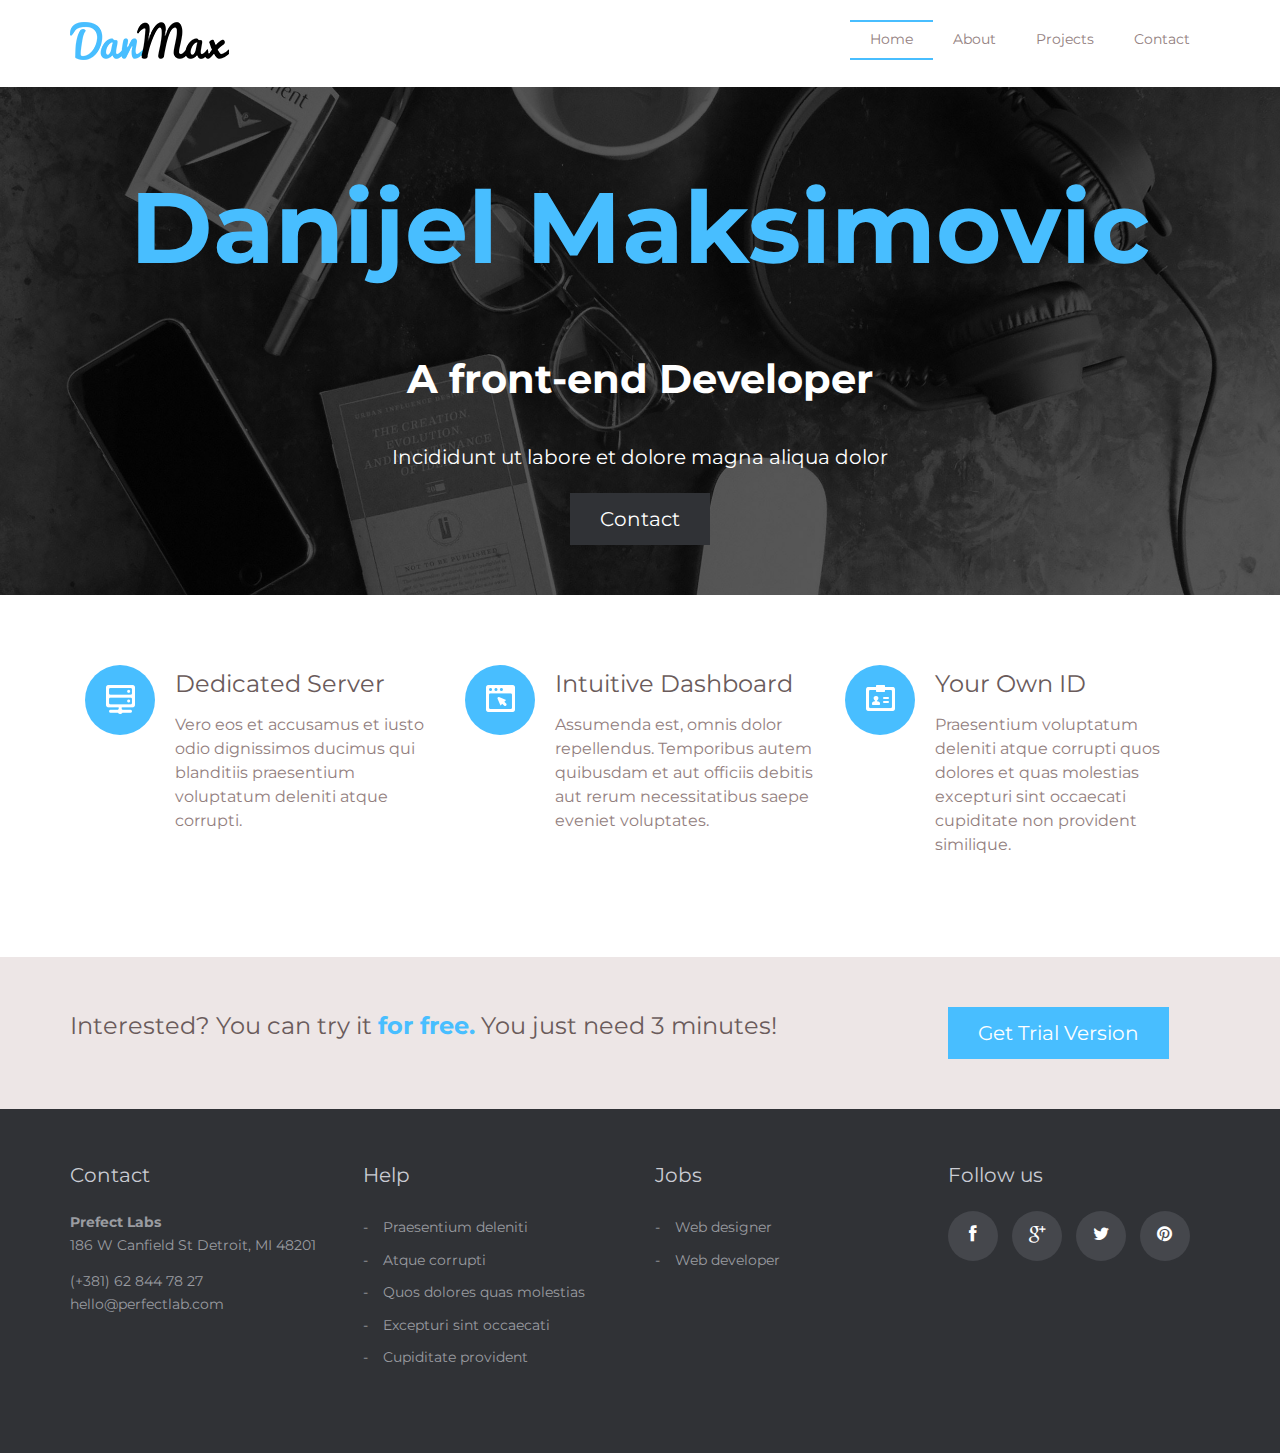
==== index.html @ 3dcca032 "first commit" ====
<!DOCTYPE html>
<html lang="en">
	<head>
		<meta charset="UTF-8">
		<meta http-equiv="X-UA-Compatible" content="IE=edge">
		<meta name="viewport" content="width=device-width, initial-scale=1.0,maximum-scale=1">
		
		<title>Compass Starter by Ariona, Rian</title>

		<!-- Loading third party fonts -->
		<link href="http://fonts.googleapis.com/css?family=Montserrat:400,700" rel="stylesheet" type="text/css">
		<link href="fonts/font-awesome.min.css" rel="stylesheet" type="text/css">

		<!-- Loading main css file -->
		<link rel="stylesheet" href="style.css">
		
		<!--[if lt IE 9]>
		<script src="js/ie-support/html5.js"></script>
		<script src="js/ie-support/respond.js"></script>
		<![endif]-->

	</head>


	<body>
		
		<div class="site-content">

			<header class="site-header">
				<div class="container">
					<a href="index.html" class="logo"><img src="images/logo.png" alt="Perfect Lab"></a>
					
					<!-- Default snippet for navigation -->
					<div class="main-navigation">
						<button type="button" class="menu-toggle"><i class="fa fa-bars"></i></button>
						<ul class="menu">
							<li class="menu-item current-menu-item"><a href="index.html">Home</a></li>
							<li class="menu-item"><a href="about.html">About</a></li>
							
							<li class="menu-item"><a href="clients.html">Projects</a></li>
							<li class="menu-item"><a href="contact.html">Contact</a></li>
						</ul> <!-- .menu -->
					</div> <!-- .main-navigation -->
					
					<div class="mobile-navigation"></div>
				</div> <!-- .container -->
			</header> <!-- .site-header -->

			<main class="main-content">
				<div class="hero">
					<div class="container">
						
						<div class="hero-content">
							<h1 class="hero-h1"><span>Danijel Maksimovic</span> </h1>
							<h2 class="hero-h2">A front-end Developer</h2>

							<span>Incididunt ut labore et dolore magna aliqua dolor</span>
						</div>
						<a href="./contact.html" class="button">Contact</a>
					</div>
				</div> <!-- .hero -->

				<div class="fullwidth-block">
					<div class="container">
						<div class="col-md-4">
							<div class="feature">
								<i class="feature-icon"><img src="images/icon-server.png" alt=""></i>
								<h2 class="feature-title">Dedicated Server</h2>
								<p>Vero eos et accusamus et iusto odio dignissimos ducimus qui blanditiis praesentium voluptatum deleniti atque corrupti.</p>
							</div>
						</div>
						<div class="col-md-4">
							<div class="feature">
								<i class="feature-icon"><img src="images/icon-window.png" alt=""></i>
								<h2 class="feature-title">Intuitive Dashboard</h2>
								<p>Assumenda est, omnis dolor repellendus. Temporibus autem quibusdam et aut officiis debitis aut rerum necessitatibus saepe eveniet voluptates.</p>
							</div>
						</div>
						<div class="col-md-4">
							<div class="feature">
								<i class="feature-icon"><img src="images/icon-id-card.png" alt=""></i>
								<h2 class="feature-title">Your Own ID</h2>
								<p>Praesentium voluptatum deleniti atque corrupti quos dolores et quas molestias excepturi sint occaecati cupiditate non provident similique.</p>
							</div>
						</div>
					</div>
				</div>

				 <div class="fullwidth-block cta">
				 	<div class="container">
				 		<div class="row">
				 			<div class="col-md-9">
				 				<h2>Interested? You can try it <span>for free.</span> You just need 3 minutes!</h2>
				 			</div>
				 			<div class="col-md-3">
				 				<a href="#" class="button">Get Trial Version</a>
				 			</div>
				 		</div>
				 	</div>
				 </div>
			</main> <!-- .main-content -->

			<footer class="site-footer">
				<div class="container">
					<div class="row">
						<div class="col-xs-6 col-md-3">
							<div class="widget">
								<h3 class="widget-title">Contact</h3>
								<address>
									<strong>Prefect Labs</strong>
									<p>186 W Canfield St Detroit, MI 48201</p>
									<p><a href="#">(+381) 62 844 78 27</a><br>
									<a href="#">hello@perfectlab.com</a></p>
								</address>
							</div>
						</div>
						<div class="col-xs-6 col-md-3">
							<div class="widget">
								<h3 class="widget-title">Help</h3>
								<ul class="dash-list">
									<li><a href="#">Praesentium deleniti</a></li> 
									<li><a href="#">Atque corrupti</a></li> 
									<li><a href="#">Quos dolores quas molestias</a></li> 
									<li><a href="#">Excepturi sint occaecati</a></li> 
									<li><a href="#">Cupiditate provident</a></li>
								</ul>
							</div>
						</div>
						<div class="col-xs-6 col-md-3">
							<div class="widget">
								<h3 class="widget-title">Jobs</h3>
								<ul class="dash-list">
									<li><a href="#">Web designer</a></li>
							
									<li><a href="#">Web developer</a></li>
								
								</ul>
							</div>
						</div>
						<div class="col-xs-6 col-md-3">
							<div class="widget">
								<h3 class="widget-title">Follow us</h3>
								<div class="social-links">
									<a href="#"><i class="fa fa-facebook"></i></a>
									<a href="#"><i class="fa fa-google-plus"></i></a>
									<a href="#"><i class="fa fa-twitter"></i></a>
									<a href="#"><i class="fa fa-pinterest"></i></a>
								</div>
							</div>
						</div>
					</div>
				</div>
			</footer> <!-- .site-footer -->

		</div> <!-- .main-content -->
		

		<script src="js/jquery-1.11.1.min.js"></script>
		<script type="text/javascript" src="http://maps.google.com/maps/api/js?sensor=false&amp;language=en"></script>
		<script src="js/plugins.js"></script>
		<script src="js/app.js"></script>
		
	</body>

</html>
---- style.css ----
/*!
 * Project_Name: Perfect Lab
 * Author: Themezy
 * Email: support@themezy.com
 * Url: http://themezy.com
 */
/*=========================================== 
 * Importing CSS Libraries
 *===========================================*/
article,
aside,
details,
figcaption,
figure,
footer,
header,
hgroup,
nav,
section,
summary {
  display: block;
}

audio,
canvas,
video {
  display: inline-block;
}

audio:not([controls]) {
  display: none;
  height: 0;
}

[hidden],
template {
  display: none;
}

html {
  background: #fff;
  color: #000;
  -webkit-text-size-adjust: 100%;
  -ms-text-size-adjust: 100%;
}

.hero-h1 {
  font-size: 5rem;
  color: #48beff;
}

.hero-h2 {
  font-size: 2.5rem;
}

html,
button,
input,
select,
textarea {
  font-family: sans-serif;
}

body {
  margin: 0;
}

a {
  background: transparent;
}
a:focus {
  outline: thin dotted;
}
a:hover,
a:active {
  outline: 0;
}

h1 {
  font-size: 2em;
  margin: 0.67em 0;
}

h2 {
  font-size: 1.5em;
  margin: 0.83em 0;
}

h3 {
  font-size: 1.17em;
  margin: 1em 0;
}

h4 {
  font-size: 1em;
  margin: 1.33em 0;
}

h5 {
  font-size: 0.83em;
  margin: 1.67em 0;
}

h6 {
  font-size: 0.75em;
  margin: 2.33em 0;
}

abbr[title] {
  border-bottom: 1px dotted;
}

b,
strong {
  font-weight: bold;
}

dfn {
  font-style: italic;
}

mark {
  background: #ff0;
  color: #000;
}

code,
kbd,
pre,
samp {
  font-family: monospace, serif;
  font-size: 1em;
}

pre {
  white-space: pre;
  white-space: pre-wrap;
  word-wrap: break-word;
}

q {
  quotes: "\201C""\201D""\2018""\2019";
}

q:before,
q:after {
  content: "";
  content: none;
}

small {
  font-size: 80%;
}

sub,
sup {
  font-size: 75%;
  line-height: 0;
  position: relative;
  vertical-align: baseline;
}

sup {
  top: -0.5em;
}

sub {
  bottom: -0.25em;
}

img {
  border: 0;
}

svg:not(:root) {
  overflow: hidden;
}

figure {
  margin: 0;
}

fieldset {
  border: 1px solid #c0c0c0;
  margin: 0 2px;
  padding: 0.35em 0.625em 0.75em;
}

legend {
  border: 0;
  padding: 0;
  white-space: normal;
}

button,
input,
select,
textarea {
  font-family: inherit;
  font-size: 100%;
  margin: 0;
  vertical-align: baseline;
}

button,
input {
  line-height: normal;
}

button,
select {
  text-transform: none;
}

button,
html input[type="button"],
input[type="reset"],
input[type="submit"] {
  -webkit-appearance: button;
  cursor: pointer;
}

button[disabled],
input[disabled] {
  cursor: default;
}

input[type="checkbox"],
input[type="radio"] {
  box-sizing: border-box;
  padding: 0;
}

input[type="search"] {
  -webkit-appearance: textfield;
  box-sizing: content-box;
}

input[type="search"]::-webkit-search-cancel-button,
input[type="search"]::-webkit-search-decoration {
  -webkit-appearance: none;
}

button::-moz-focus-inner,
input::-moz-focus-inner {
  border: 0;
  padding: 0;
}

textarea {
  overflow: auto;
  vertical-align: top;
}

table {
  border-collapse: collapse;
  border-spacing: 0;
}

*,
*:before,
*:after {
  box-sizing: border-box;
}

/*
 * Global Styles
 */
body {
  color: #927e7e;
  font-family: "Montserrat", "Open Sans", sans-serif;
  font-size: 16px;
  font-weight: 400;
  line-height: 1.6;
}

h1,
h2,
h3,
h4,
h5,
h6 {
  font-weight: 700;
  margin: 0 0 20px;
}

hr {
  border: none;
  border-bottom: 1px solid #777;
}

ul,
ol {
  margin: 0;
  padding-left: 0;
}

a {
  text-decoration: none;
  color: #48beff;
}

address {
  font-style: normal;
}

p {
  margin-top: 0;
}

form input,
form textarea,
form select {
  outline: none;
}
form select {
  -webkit-appearance: none;
  -moz-appearance: none;
  appearance: none;
}
form textarea {
  resize: vertical;
}

@media screen and (max-width: 320px) {
  [class*="col-xs"] {
    width: 100%;
  }
}

/*
 * Reusable Components Style
 */
.button,
form input[type="submit"],
form button,
form input[type="reset"] {
  background: #48beff;
  color: white;
  padding: 10px;
  display: inline-block;
}

.feature {
  padding-left: 90px;
  position: relative;
  margin-bottom: 30px;
}
.feature p {
  line-height: 1.5;
  margin: 0;
}

.feature-icon {
  width: 70px;
  height: 70px;
  border-radius: 50%;
  display: inline-block;
  background: #48beff;
  text-align: center;
  padding-top: 20px;
  position: absolute;
  left: 0;
  top: 0;
}

.feature-title {
  font-size: 24px;
  font-size: 1.5em;
  color: #6a5b5b;
  font-weight: 400;
  margin: 0 0 10px;
}

.team {
  align-items: center;
  margin-bottom: 30px;
  margin: 0 auto 30px;
  width: 100%;
}
.team img {
  max-width: 100%;
  height: auto;
  display: block;
  width: 100%;
}
.team figcaption {
  background: #48beff;
  color: white;
  padding: 10px 20px;
  text-align: center;
}
.team h2 {
  text-transform: uppercase;
  margin: 0;
  line-height: normal;
  width: 100%;
  white-space: nowrap;
  overflow: hidden;
  text-overflow: ellipsis;
  font-size: 18px;
  font-size: 1.125em;
}
.team small {
  font-size: 14px;
  font-size: 0.875em;
  color: #303236;
}

.testimonial-slider .slides {
  list-style: none;
  margin: 0;
  *zoom: 1;
}
.testimonial-slider .slides:after {
  content: " ";
  clear: both;
  display: block;
  overflow: hidden;
  height: 0;
}
.testimonial-slider .slides li {
  padding-left: 140px;
  position: relative;
  min-height: 140px;
}
@media screen and (max-width: 480px) {
  .testimonial-slider .slides li {
    padding-left: 0;
  }
}
.testimonial-slider .slides .cite-avatar {
  position: absolute;
  left: 0;
  top: 0;
  border-radius: 50%;
  width: 120px;
  height: 120px;
}
@media screen and (max-width: 480px) {
  .testimonial-slider .slides .cite-avatar {
    display: block;
    margin: 0 auto 20px;
    position: relative;
  }
}
.testimonial-slider blockquote {
  margin: 0;
  color: #6a5b5b;
  font-size: 18px;
  font-size: 1.125em;
}
@media screen and (max-width: 480px) {
  .testimonial-slider blockquote {
    text-align: center;
  }
}
.testimonial-slider cite {
  color: #927e7e;
  font-size: 16px;
  font-size: 1rem;
  font-style: normal;
}
.testimonial-slider .flex-control-nav {
  list-style: none;
  margin-left: 140px;
}
.testimonial-slider .flex-control-nav li {
  display: inline-block;
  margin-right: 10px;
}
.testimonial-slider .flex-control-nav li a {
  background: #ede6e6;
  width: 20px;
  height: 20px;
  border: 3px solid #ede6e6;
  box-shadow: 0 0 0 2px #48beff;
  border-radius: 50%;
  display: block;
  overflow: hidden;
  text-indent: -9999px;
}
.testimonial-slider .flex-control-nav li a.flex-active {
  background-color: #48beff;
}

.client-grid {
  *zoom: 1;
}
.client-grid:after {
  content: " ";
  clear: both;
  display: block;
  overflow: hidden;
  height: 0;
}
.client-grid .client {
  width: 25%;
  float: left;
  height: 230px;
  display: -webkit-box;
  display: -webkit-flex;
  display: -ms-flexbox;
  display: flex;
  border-left: 1px solid #e8e8e8;
  border-bottom: 1px solid #e8e8e8;
}
.client-grid .client:first-child,
.client-grid .client:nth-child(5n) {
  border-left: none;
}
.client-grid .client:nth-child(5),
.client-grid .client:nth-child(6),
.client-grid .client:nth-child(7),
.client-grid .client:nth-child(8) {
  border-bottom: none;
}
@media screen and (max-width: 768px) {
  .client-grid .client {
    width: 50%;
    border-left: 1px solid #e8e8e8;
  }
  .client-grid .client:nth-child(5n) {
    border-right: 1px solid #e8e8e8;
  }
  .client-grid .client:nth-child(3n) {
    border-left: none;
  }
  .client-grid .client:nth-child(7) {
    border-left: none;
  }
  .client-grid .client:nth-child(5),
  .client-grid .client:nth-child(6) {
    border-bottom: 1px solid #e8e8e8;
  }
}
.client-grid .client img {
  margin: auto;
  max-width: 80%;
}

.map {
  min-height: 450px;
}

.contact-form .row {
  margin: 0 -5px;
}
.contact-form [class*="col-"] {
  padding: 0 5px;
}
.contact-form .control {
  position: relative;
}
.contact-form .control .fa {
  position: absolute;
  left: 10px;
  top: 10px;
  color: #e5dcdc;
}
.contact-form .control input,
.contact-form .control textarea {
  width: 100%;
  padding: 10px 10px 10px 30px;
  margin-bottom: 10px;
  outline: none;
  border: none;
}
.contact-form .control textarea {
  min-height: 100px;
  resize: vertical;
}
.contact-form .right-aligned {
  text-align: right;
}
.contact-form input[type="submit"] {
  padding: 10px 20px;
  background-color: #303236;
  color: white;
  border: none;
  font-size: 20px;
  font-size: 1.25em;
}

.container {
  margin-right: auto;
  margin-left: auto;
  padding-left: 15px;
  padding-right: 15px;
  *zoom: 1;
}
.container:after {
  content: " ";
  clear: both;
  display: block;
  overflow: hidden;
  height: 0;
}
@media (min-width: 768px) {
  .container {
    width: 750px;
  }
}
@media (min-width: 992px) {
  .container {
    width: 970px;
  }
}
@media (min-width: 1200px) {
  .container {
    width: 1170px;
  }
}

.container-fluid {
  margin-right: auto;
  margin-left: auto;
  padding-left: 15px;
  padding-right: 15px;
  *zoom: 1;
}
.container-fluid:after {
  content: " ";
  clear: both;
  display: block;
  overflow: hidden;
  height: 0;
}

.row {
  margin-left: -15px;
  margin-right: -15px;
  *zoom: 1;
}
.row:after {
  content: " ";
  clear: both;
  display: block;
  overflow: hidden;
  height: 0;
}

.col-xs-1,
.col-sm-1,
.col-md-1,
.col-lg-1,
.col-xs-2,
.col-sm-2,
.col-md-2,
.col-lg-2,
.col-xs-3,
.col-sm-3,
.col-md-3,
.col-lg-3,
.col-xs-4,
.col-sm-4,
.col-md-4,
.col-lg-4,
.col-xs-5,
.col-sm-5,
.col-md-5,
.col-lg-5,
.col-xs-6,
.col-sm-6,
.col-md-6,
.col-lg-6,
.col-xs-7,
.col-sm-7,
.col-md-7,
.col-lg-7,
.col-xs-8,
.col-sm-8,
.col-md-8,
.col-lg-8,
.col-xs-9,
.col-sm-9,
.col-md-9,
.col-lg-9,
.col-xs-10,
.col-sm-10,
.col-md-10,
.col-lg-10,
.col-xs-11,
.col-sm-11,
.col-md-11,
.col-lg-11,
.col-xs-12,
.col-sm-12,
.col-md-12,
.col-lg-12 {
  position: relative;
  min-height: 1px;
  padding-left: 15px;
  padding-right: 15px;
}

.col-xs-1,
.col-xs-2,
.col-xs-3,
.col-xs-4,
.col-xs-5,
.col-xs-6,
.col-xs-7,
.col-xs-8,
.col-xs-9,
.col-xs-10,
.col-xs-11,
.col-xs-12 {
  float: left;
}

.col-xs-1 {
  width: 8.3333333333%;
}

.col-xs-2 {
  width: 16.6666666667%;
}

.col-xs-3 {
  width: 25%;
}

.col-xs-4 {
  width: 33.3333333333%;
}

.col-xs-5 {
  width: 41.6666666667%;
}

.col-xs-6 {
  width: 50%;
}

.col-xs-7 {
  width: 58.3333333333%;
}

.col-xs-8 {
  width: 66.6666666667%;
}

.col-xs-9 {
  width: 75%;
}

.col-xs-10 {
  width: 83.3333333333%;
}

.col-xs-11 {
  width: 91.6666666667%;
}

.col-xs-12 {
  width: 100%;
}

.col-xs-pull-0 {
  right: auto;
}

.col-xs-pull-1 {
  right: 8.3333333333%;
}

.col-xs-pull-2 {
  right: 16.6666666667%;
}

.col-xs-pull-3 {
  right: 25%;
}

.col-xs-pull-4 {
  right: 33.3333333333%;
}

.col-xs-pull-5 {
  right: 41.6666666667%;
}

.col-xs-pull-6 {
  right: 50%;
}

.col-xs-pull-7 {
  right: 58.3333333333%;
}

.col-xs-pull-8 {
  right: 66.6666666667%;
}

.col-xs-pull-9 {
  right: 75%;
}

.col-xs-pull-10 {
  right: 83.3333333333%;
}

.col-xs-pull-11 {
  right: 91.6666666667%;
}

.col-xs-pull-12 {
  right: 100%;
}

.col-xs-push-0 {
  left: auto;
}

.col-xs-push-1 {
  left: 8.3333333333%;
}

.col-xs-push-2 {
  left: 16.6666666667%;
}

.col-xs-push-3 {
  left: 25%;
}

.col-xs-push-4 {
  left: 33.3333333333%;
}

.col-xs-push-5 {
  left: 41.6666666667%;
}

.col-xs-push-6 {
  left: 50%;
}

.col-xs-push-7 {
  left: 58.3333333333%;
}

.col-xs-push-8 {
  left: 66.6666666667%;
}

.col-xs-push-9 {
  left: 75%;
}

.col-xs-push-10 {
  left: 83.3333333333%;
}

.col-xs-push-11 {
  left: 91.6666666667%;
}

.col-xs-push-12 {
  left: 100%;
}

.col-xs-offset-0 {
  margin-left: 0%;
}

.col-xs-offset-1 {
  margin-left: 8.3333333333%;
}

.col-xs-offset-2 {
  margin-left: 16.6666666667%;
}

.col-xs-offset-3 {
  margin-left: 25%;
}

.col-xs-offset-4 {
  margin-left: 33.3333333333%;
}

.col-xs-offset-5 {
  margin-left: 41.6666666667%;
}

.col-xs-offset-6 {
  margin-left: 50%;
}

.col-xs-offset-7 {
  margin-left: 58.3333333333%;
}

.col-xs-offset-8 {
  margin-left: 66.6666666667%;
}

.col-xs-offset-9 {
  margin-left: 75%;
}

.col-xs-offset-10 {
  margin-left: 83.3333333333%;
}

.col-xs-offset-11 {
  margin-left: 91.6666666667%;
}

.col-xs-offset-12 {
  margin-left: 100%;
}

@media (min-width: 768px) {
  .col-sm-1,
  .col-sm-2,
  .col-sm-3,
  .col-sm-4,
  .col-sm-5,
  .col-sm-6,
  .col-sm-7,
  .col-sm-8,
  .col-sm-9,
  .col-sm-10,
  .col-sm-11,
  .col-sm-12 {
    float: left;
  }

  .col-sm-1 {
    width: 8.3333333333%;
  }

  .col-sm-2 {
    width: 16.6666666667%;
  }

  .col-sm-3 {
    width: 25%;
  }

  .col-sm-4 {
    width: 33.3333333333%;
  }

  .col-sm-5 {
    width: 41.6666666667%;
  }

  .col-sm-6 {
    width: 50%;
  }

  .col-sm-7 {
    width: 58.3333333333%;
  }

  .col-sm-8 {
    width: 66.6666666667%;
  }

  .col-sm-9 {
    width: 75%;
  }

  .col-sm-10 {
    width: 83.3333333333%;
  }

  .col-sm-11 {
    width: 91.6666666667%;
  }

  .col-sm-12 {
    width: 100%;
  }

  .col-sm-pull-0 {
    right: auto;
  }

  .col-sm-pull-1 {
    right: 8.3333333333%;
  }

  .col-sm-pull-2 {
    right: 16.6666666667%;
  }

  .col-sm-pull-3 {
    right: 25%;
  }

  .col-sm-pull-4 {
    right: 33.3333333333%;
  }

  .col-sm-pull-5 {
    right: 41.6666666667%;
  }

  .col-sm-pull-6 {
    right: 50%;
  }

  .col-sm-pull-7 {
    right: 58.3333333333%;
  }

  .col-sm-pull-8 {
    right: 66.6666666667%;
  }

  .col-sm-pull-9 {
    right: 75%;
  }

  .col-sm-pull-10 {
    right: 83.3333333333%;
  }

  .col-sm-pull-11 {
    right: 91.6666666667%;
  }

  .col-sm-pull-12 {
    right: 100%;
  }

  .col-sm-push-0 {
    left: auto;
  }

  .col-sm-push-1 {
    left: 8.3333333333%;
  }

  .col-sm-push-2 {
    left: 16.6666666667%;
  }

  .col-sm-push-3 {
    left: 25%;
  }

  .col-sm-push-4 {
    left: 33.3333333333%;
  }

  .col-sm-push-5 {
    left: 41.6666666667%;
  }

  .col-sm-push-6 {
    left: 50%;
  }

  .col-sm-push-7 {
    left: 58.3333333333%;
  }

  .col-sm-push-8 {
    left: 66.6666666667%;
  }

  .col-sm-push-9 {
    left: 75%;
  }

  .col-sm-push-10 {
    left: 83.3333333333%;
  }

  .col-sm-push-11 {
    left: 91.6666666667%;
  }

  .col-sm-push-12 {
    left: 100%;
  }

  .col-sm-offset-0 {
    margin-left: 0%;
  }

  .col-sm-offset-1 {
    margin-left: 8.3333333333%;
  }

  .col-sm-offset-2 {
    margin-left: 16.6666666667%;
  }

  .col-sm-offset-3 {
    margin-left: 25%;
  }

  .col-sm-offset-4 {
    margin-left: 33.3333333333%;
  }

  .col-sm-offset-5 {
    margin-left: 41.6666666667%;
  }

  .col-sm-offset-6 {
    margin-left: 50%;
  }

  .col-sm-offset-7 {
    margin-left: 58.3333333333%;
  }

  .col-sm-offset-8 {
    margin-left: 66.6666666667%;
  }

  .col-sm-offset-9 {
    margin-left: 75%;
  }

  .col-sm-offset-10 {
    margin-left: 83.3333333333%;
  }

  .col-sm-offset-11 {
    margin-left: 91.6666666667%;
  }

  .col-sm-offset-12 {
    margin-left: 100%;
  }
}
@media (min-width: 992px) {
  .col-md-1,
  .col-md-2,
  .col-md-3,
  .col-md-4,
  .col-md-5,
  .col-md-6,
  .col-md-7,
  .col-md-8,
  .col-md-9,
  .col-md-10,
  .col-md-11,
  .col-md-12 {
    float: left;
  }

  .col-md-1 {
    width: 8.3333333333%;
  }

  .col-md-2 {
    width: 16.6666666667%;
  }

  .col-md-3 {
    width: 25%;
  }

  .col-md-4 {
    width: 33.3333333333%;
  }

  .col-md-5 {
    width: 41.6666666667%;
  }

  .col-md-6 {
    width: 50%;
  }

  .col-md-7 {
    width: 58.3333333333%;
  }

  .col-md-8 {
    width: 66.6666666667%;
  }

  .col-md-9 {
    width: 75%;
  }

  .col-md-10 {
    width: 83.3333333333%;
  }

  .col-md-11 {
    width: 91.6666666667%;
  }

  .col-md-12 {
    width: 100%;
  }

  .col-md-pull-0 {
    right: auto;
  }

  .col-md-pull-1 {
    right: 8.3333333333%;
  }

  .col-md-pull-2 {
    right: 16.6666666667%;
  }

  .col-md-pull-3 {
    right: 25%;
  }

  .col-md-pull-4 {
    right: 33.3333333333%;
  }

  .col-md-pull-5 {
    right: 41.6666666667%;
  }

  .col-md-pull-6 {
    right: 50%;
  }

  .col-md-pull-7 {
    right: 58.3333333333%;
  }

  .col-md-pull-8 {
    right: 66.6666666667%;
  }

  .col-md-pull-9 {
    right: 75%;
  }

  .col-md-pull-10 {
    right: 83.3333333333%;
  }

  .col-md-pull-11 {
    right: 91.6666666667%;
  }

  .col-md-pull-12 {
    right: 100%;
  }

  .col-md-push-0 {
    left: auto;
  }

  .col-md-push-1 {
    left: 8.3333333333%;
  }

  .col-md-push-2 {
    left: 16.6666666667%;
  }

  .col-md-push-3 {
    left: 25%;
  }

  .col-md-push-4 {
    left: 33.3333333333%;
  }

  .col-md-push-5 {
    left: 41.6666666667%;
  }

  .col-md-push-6 {
    left: 50%;
  }

  .col-md-push-7 {
    left: 58.3333333333%;
  }

  .col-md-push-8 {
    left: 66.6666666667%;
  }

  .col-md-push-9 {
    left: 75%;
  }

  .col-md-push-10 {
    left: 83.3333333333%;
  }

  .col-md-push-11 {
    left: 91.6666666667%;
  }

  .col-md-push-12 {
    left: 100%;
  }

  .col-md-offset-0 {
    margin-left: 0%;
  }

  .col-md-offset-1 {
    margin-left: 8.3333333333%;
  }

  .col-md-offset-2 {
    margin-left: 16.6666666667%;
  }

  .col-md-offset-3 {
    margin-left: 25%;
  }

  .col-md-offset-4 {
    margin-left: 33.3333333333%;
  }

  .col-md-offset-5 {
    margin-left: 41.6666666667%;
  }

  .col-md-offset-6 {
    margin-left: 50%;
  }

  .col-md-offset-7 {
    margin-left: 58.3333333333%;
  }

  .col-md-offset-8 {
    margin-left: 66.6666666667%;
  }

  .col-md-offset-9 {
    margin-left: 75%;
  }

  .col-md-offset-10 {
    margin-left: 83.3333333333%;
  }

  .col-md-offset-11 {
    margin-left: 91.6666666667%;
  }

  .col-md-offset-12 {
    margin-left: 100%;
  }
}
@media (min-width: 1200px) {
  .col-lg-1,
  .col-lg-2,
  .col-lg-3,
  .col-lg-4,
  .col-lg-5,
  .col-lg-6,
  .col-lg-7,
  .col-lg-8,
  .col-lg-9,
  .col-lg-10,
  .col-lg-11,
  .col-lg-12 {
    float: left;
  }

  .col-lg-1 {
    width: 8.3333333333%;
  }

  .col-lg-2 {
    width: 16.6666666667%;
  }

  .col-lg-3 {
    width: 25%;
  }

  .col-lg-4 {
    width: 33.3333333333%;
  }

  .col-lg-5 {
    width: 41.6666666667%;
  }

  .col-lg-6 {
    width: 50%;
  }

  .col-lg-7 {
    width: 58.3333333333%;
  }

  .col-lg-8 {
    width: 66.6666666667%;
  }

  .col-lg-9 {
    width: 75%;
  }

  .col-lg-10 {
    width: 83.3333333333%;
  }

  .col-lg-11 {
    width: 91.6666666667%;
  }

  .col-lg-12 {
    width: 100%;
  }

  .col-lg-pull-0 {
    right: auto;
  }

  .col-lg-pull-1 {
    right: 8.3333333333%;
  }

  .col-lg-pull-2 {
    right: 16.6666666667%;
  }

  .col-lg-pull-3 {
    right: 25%;
  }

  .col-lg-pull-4 {
    right: 33.3333333333%;
  }

  .col-lg-pull-5 {
    right: 41.6666666667%;
  }

  .col-lg-pull-6 {
    right: 50%;
  }

  .col-lg-pull-7 {
    right: 58.3333333333%;
  }

  .col-lg-pull-8 {
    right: 66.6666666667%;
  }

  .col-lg-pull-9 {
    right: 75%;
  }

  .col-lg-pull-10 {
    right: 83.3333333333%;
  }

  .col-lg-pull-11 {
    right: 91.6666666667%;
  }

  .col-lg-pull-12 {
    right: 100%;
  }

  .col-lg-push-0 {
    left: auto;
  }

  .col-lg-push-1 {
    left: 8.3333333333%;
  }

  .col-lg-push-2 {
    left: 16.6666666667%;
  }

  .col-lg-push-3 {
    left: 25%;
  }

  .col-lg-push-4 {
    left: 33.3333333333%;
  }

  .col-lg-push-5 {
    left: 41.6666666667%;
  }

  .col-lg-push-6 {
    left: 50%;
  }

  .col-lg-push-7 {
    left: 58.3333333333%;
  }

  .col-lg-push-8 {
    left: 66.6666666667%;
  }

  .col-lg-push-9 {
    left: 75%;
  }

  .col-lg-push-10 {
    left: 83.3333333333%;
  }

  .col-lg-push-11 {
    left: 91.6666666667%;
  }

  .col-lg-push-12 {
    left: 100%;
  }

  .col-lg-offset-0 {
    margin-left: 0%;
  }

  .col-lg-offset-1 {
    margin-left: 8.3333333333%;
  }

  .col-lg-offset-2 {
    margin-left: 16.6666666667%;
  }

  .col-lg-offset-3 {
    margin-left: 25%;
  }

  .col-lg-offset-4 {
    margin-left: 33.3333333333%;
  }

  .col-lg-offset-5 {
    margin-left: 41.6666666667%;
  }

  .col-lg-offset-6 {
    margin-left: 50%;
  }

  .col-lg-offset-7 {
    margin-left: 58.3333333333%;
  }

  .col-lg-offset-8 {
    margin-left: 66.6666666667%;
  }

  .col-lg-offset-9 {
    margin-left: 75%;
  }

  .col-lg-offset-10 {
    margin-left: 83.3333333333%;
  }

  .col-lg-offset-11 {
    margin-left: 91.6666666667%;
  }

  .col-lg-offset-12 {
    margin-left: 100%;
  }
}
@-ms-viewport {
  width: device-width;
}
.visible-xs,
.visible-sm,
.visible-md,
.visible-lg {
  display: none !important;
}

.visible-xs-block,
.visible-xs-inline,
.visible-xs-inline-block,
.visible-sm-block,
.visible-sm-inline,
.visible-sm-inline-block,
.visible-md-block,
.visible-md-inline,
.visible-md-inline-block,
.visible-lg-block,
.visible-lg-inline,
.visible-lg-inline-block {
  display: none !important;
}

@media (max-width: 767px) {
  .visible-xs {
    display: block !important;
  }

  table.visible-xs {
    display: table;
  }

  tr.visible-xs {
    display: table-row !important;
  }

  th.visible-xs,
  td.visible-xs {
    display: table-cell !important;
  }
}
@media (max-width: 767px) {
  .visible-xs-block {
    display: block !important;
  }
}

@media (max-width: 767px) {
  .visible-xs-inline {
    display: inline !important;
  }
}

@media (max-width: 767px) {
  .visible-xs-inline-block {
    display: inline-block !important;
  }
}

@media (min-width: 768px) and (max-width: 991px) {
  .visible-sm {
    display: block !important;
  }

  table.visible-sm {
    display: table;
  }

  tr.visible-sm {
    display: table-row !important;
  }

  th.visible-sm,
  td.visible-sm {
    display: table-cell !important;
  }
}
@media (min-width: 768px) and (max-width: 991px) {
  .visible-sm-block {
    display: block !important;
  }
}

@media (min-width: 768px) and (max-width: 991px) {
  .visible-sm-inline {
    display: inline !important;
  }
}

@media (min-width: 768px) and (max-width: 991px) {
  .visible-sm-inline-block {
    display: inline-block !important;
  }
}

@media (min-width: 992px) and (max-width: 1199px) {
  .visible-md {
    display: block !important;
  }

  table.visible-md {
    display: table;
  }

  tr.visible-md {
    display: table-row !important;
  }

  th.visible-md,
  td.visible-md {
    display: table-cell !important;
  }
}
@media (min-width: 992px) and (max-width: 1199px) {
  .visible-md-block {
    display: block !important;
  }
}

@media (min-width: 992px) and (max-width: 1199px) {
  .visible-md-inline {
    display: inline !important;
  }
}

@media (min-width: 992px) and (max-width: 1199px) {
  .visible-md-inline-block {
    display: inline-block !important;
  }
}

@media (min-width: 1200px) {
  .visible-lg {
    display: block !important;
  }

  table.visible-lg {
    display: table;
  }

  tr.visible-lg {
    display: table-row !important;
  }

  th.visible-lg,
  td.visible-lg {
    display: table-cell !important;
  }
}
@media (min-width: 1200px) {
  .visible-lg-block {
    display: block !important;
  }
}

@media (min-width: 1200px) {
  .visible-lg-inline {
    display: inline !important;
  }
}

@media (min-width: 1200px) {
  .visible-lg-inline-block {
    display: inline-block !important;
  }
}

@media (max-width: 767px) {
  .hidden-xs {
    display: none !important;
  }
}
@media (min-width: 768px) and (max-width: 991px) {
  .hidden-sm {
    display: none !important;
  }
}
@media (min-width: 992px) and (max-width: 1199px) {
  .hidden-md {
    display: none !important;
  }
}
@media (min-width: 1200px) {
  .hidden-lg {
    display: none !important;
  }
}
.visible-print {
  display: none !important;
}

@media print {
  .visible-print {
    display: block !important;
  }

  table.visible-print {
    display: table;
  }

  tr.visible-print {
    display: table-row !important;
  }

  th.visible-print,
  td.visible-print {
    display: table-cell !important;
  }
}
.visible-print-block {
  display: none !important;
}
@media print {
  .visible-print-block {
    display: block !important;
  }
}

.visible-print-inline {
  display: none !important;
}
@media print {
  .visible-print-inline {
    display: inline !important;
  }
}

.visible-print-inline-block {
  display: none !important;
}
@media print {
  .visible-print-inline-block {
    display: inline-block !important;
  }
}

@media print {
  .hidden-print {
    display: none !important;
  }
}
/*
 * Header Styles
 */
.site-header {
  *zoom: 1;
  padding: 20px 0 0;
  line-height: normal;
}
.site-header:after {
  content: " ";
  clear: both;
  display: block;
  overflow: hidden;
  height: 0;
}
.site-header .container {
  *zoom: 1;
}
.site-header .container:after {
  content: " ";
  clear: both;
  display: block;
  overflow: hidden;
  height: 0;
}

.logo {
  float: left;
  margin-bottom: 20px;
}

.main-navigation {
  float: right;
}
.main-navigation .menu-toggle {
  background: none;
  border: none;
  color: #333;
  padding: 10px;
  font-size: 18px;
  font-size: 1.125em;
  display: inline-block;
  vertical-align: top;
  outline: none;
  display: none;
}
@media screen and (max-width: 990px) {
  .main-navigation .menu-toggle {
    display: block;
  }
}
.main-navigation .menu {
  display: inline-block;
  vertical-align: top;
  list-style: none;
  *zoom: 1;
}
.main-navigation .menu:after {
  content: " ";
  clear: both;
  display: block;
  overflow: hidden;
  height: 0;
}
@media screen and (max-width: 990px) {
  .main-navigation .menu {
    display: none;
  }
}
.main-navigation .menu li {
  float: left;
  position: relative;
}
.main-navigation .menu li a {
  padding: 10px 20px;
  display: block;
  color: #927e7e;
  font-size: 14px;
  font-size: 0.875em;
}
.main-navigation .menu li:hover:before,
.main-navigation .menu li:hover:after,
.main-navigation .menu li:focus:before,
.main-navigation .menu li:focus:after,
.main-navigation .menu li.current-menu-item:before,
.main-navigation .menu li.current-menu-item:after {
  -webkit-transform: translateY(0);
  -ms-transform: translateY(0);
  transform: translateY(0);
  opacity: 1;
}
.main-navigation .menu li:before,
.main-navigation .menu li:after {
  content: " ";
  width: 100%;
  left: 0;
  height: 2px;
  background: #48beff;
  position: absolute;
  opacity: 0;
  -webkit-transition: 0.3s ease;
  transition: 0.3s ease;
}
.main-navigation .menu li:before {
  top: 0;
  -webkit-transform: translateY(20px);
  -ms-transform: translateY(20px);
  transform: translateY(20px);
}
.main-navigation .menu li:after {
  botom: 0;
  -webkit-transform: translateY(-20px);
  -ms-transform: translateY(-20px);
  transform: translateY(-20px);
}

.mobile-navigation {
  clear: both;
  background: #48beff;
  display: none;
  margin-bottom: 20px;
}
@media screen and (min-width: 991px) {
  .mobile-navigation {
    display: none !important;
  }
}
.mobile-navigation .menu {
  list-style: none;
}
.mobile-navigation .menu li {
  border-bottom: 1px solid rgba(0, 0, 0, 0.3);
  text-align: center;
}
.mobile-navigation .menu li:last-child {
  border-bottom: none;
}
.mobile-navigation a {
  color: white;
  padding: 10px;
  display: block;
}

.page-head {
  background: #48beff;
  color: white;
  text-align: center;
  padding: 50px 0;
}
.page-head h1 {
  font-size: 40px;
  font-size: 2.5em;
  margin: 0;
}

.hero {
  background: url(./images/frontend-bcgd.jpg);
  background-position: center;
  background-size: cover;
  text-align: center;
  padding: 50px 0;
}
.hero img {
  margin-bottom: 20px;
  max-width: 100%;
  height: auto;
}
.hero .hero-content {
  color: white;
}
.hero .hero-content span {
  padding: 10px;
  background-color: url(./images/frontend-bcgd.jpg);
  display: inline-block;
  margin-bottom: 10px;
  font-size: 20px;
  font-size: 1.25em;
}
.hero .button,
.hero form input[type="submit"],
form .hero input[type="submit"],
.hero form button,
form .hero button,
.hero form input[type="reset"],
form .hero input[type="reset"] {
  background: #303236;
  font-size: 20px;
  font-size: 1.25em;
  padding: 10px 30px;
}

.fullwidth-block {
  padding: 70px 0;
}
.fullwidth-block img {
  max-width: 100%;
}

.cta {
  background-color: #ede6e6;
  padding: 50px 0;
  color: #6a5b5b;
}
@media screen and (max-width: 990px) {
  .cta {
    text-align: center;
  }
}
.cta span {
  color: #48beff;
  font-weight: 700;
}
.cta h2 {
  margin: 0;
  font-weight: 400;
}
@media screen and (max-width: 990px) {
  .cta h2 {
    margin-bottom: 30px;
  }
}
.cta a.button {
  padding: 10px 30px;
  font-size: 20px;
  font-size: 1.25em;
}

.testimonial-section {
  background-color: #ede6e6;
  padding: 40px 0;
}

@media screen and (max-width: 990px) {
  .macbook {
    margin-top: 30px;
  }
}

.contact-area {
  background-color: #48beff;
  color: white;
}
.contact-area address {
  font-size: 30px;
  font-size: 1.875em;
  margin-bottom: 30px;
}
.contact-area address a {
  color: white;
}
.contact-area address a:hover {
  text-decoration: underline;
}

/*
 * Footer Styles
 */
.site-footer {
  background-color: #303236;
  color: #9a9ca1;
  padding: 50px 0;
  font-size: 14px;
  font-size: 0.875em;
}
.site-footer .widget {
  margin-bottom: 30px;
}
.site-footer .widget-title {
  color: #caccd3;
  font-size: 20px;
  font-size: 1.25rem;
  font-weight: normal;
}
.site-footer a {
  color: #9a9ca1;
}
.site-footer a:hover {
  color: #48beff;
}
.site-footer .dash-list {
  list-style: none;
}
.site-footer .dash-list li {
  position: relative;
  padding: 5px 0 5px 20px;
}
.site-footer .dash-list li:before {
  content: "-";
  position: absolute;
  left: 0;
  top: 5px;
}

.social-links a {
  width: 50px;
  height: 50px;
  border-radius: 50%;
  display: inline-block;
  background-color: #45474c;
  color: white;
  text-align: center;
  font-size: 20px;
  font-size: 1.25em;
  line-height: 2.6;
  margin-right: 10px;
  margin-bottom: 10px;
}
.social-links a:hover {
  background-color: #48beff;
  color: white;
}

/*# sourceMappingURL=style.css.map */
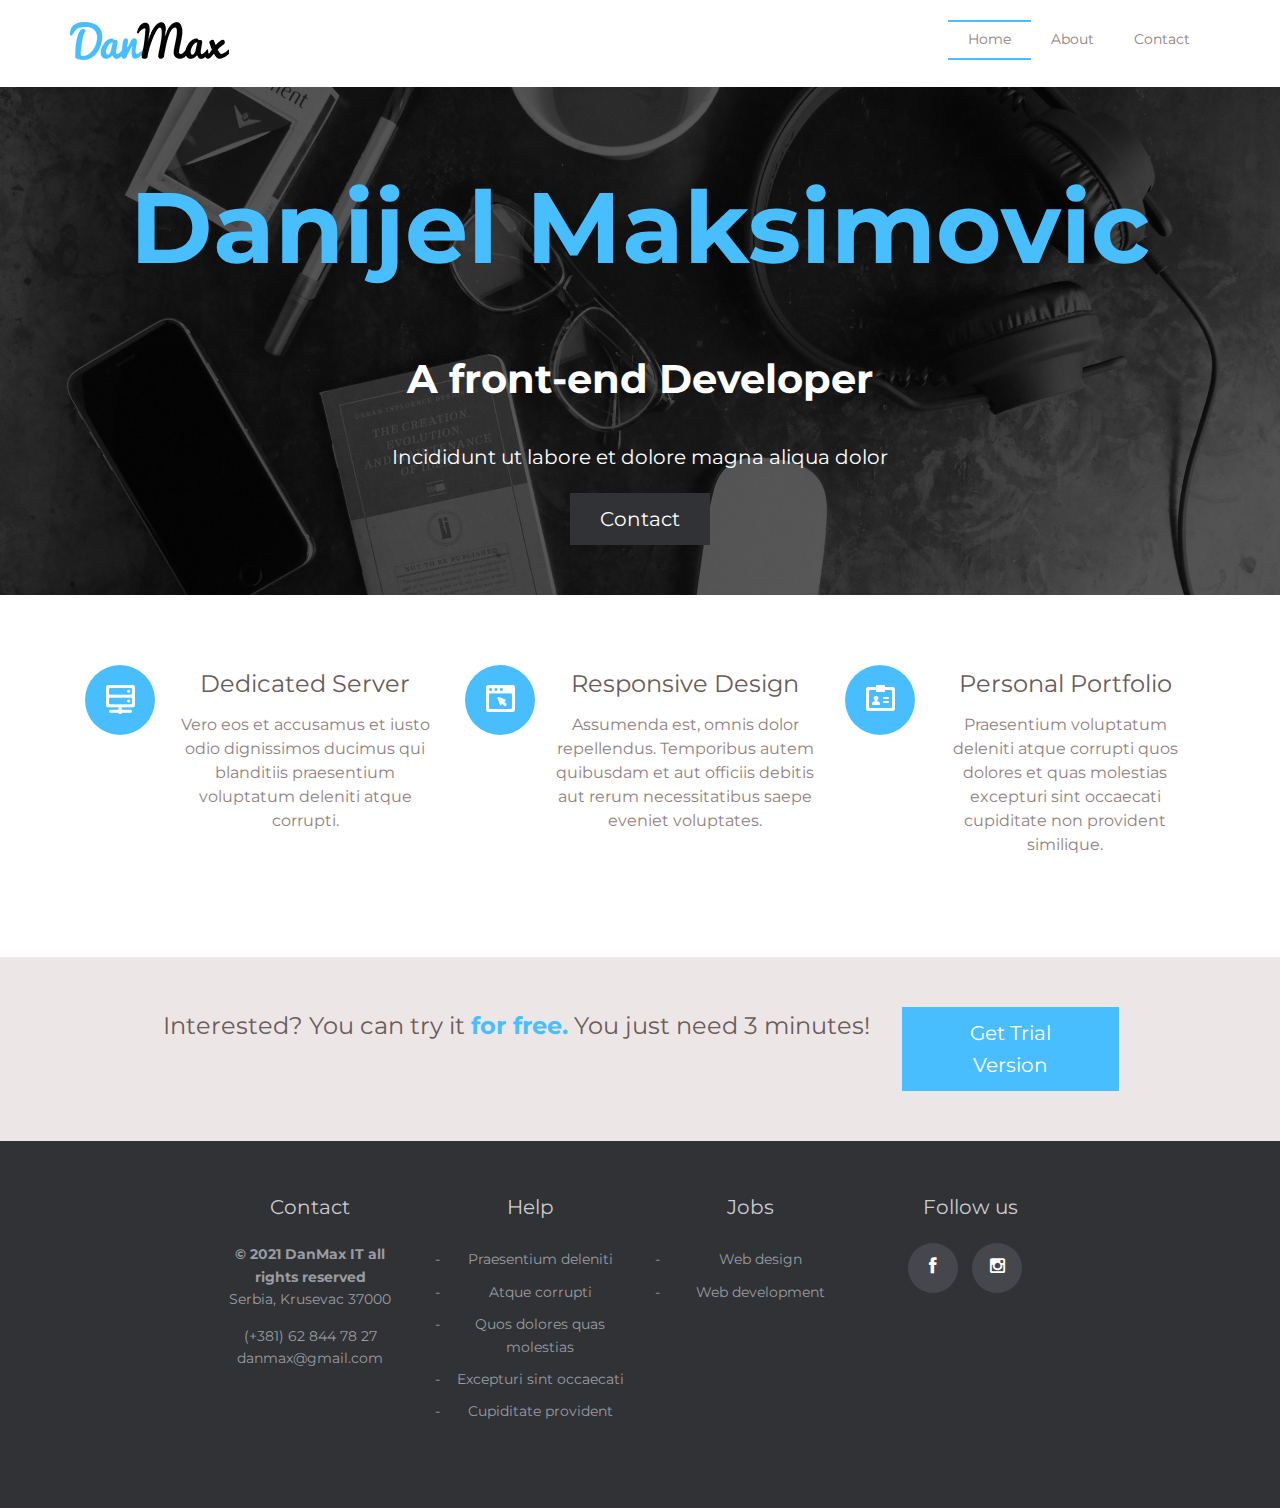
==== commit af79599a: "changed sorce code" ====
--- a/index.html
+++ b/index.html
@@ -5,7 +5,7 @@
 		<meta http-equiv="X-UA-Compatible" content="IE=edge">
 		<meta name="viewport" content="width=device-width, initial-scale=1.0,maximum-scale=1">
 		
-		<title>Compass Starter by Ariona, Rian</title>
+		<title>DanMax IT</title>
 
 		<!-- Loading third party fonts -->
 		<link href="http://fonts.googleapis.com/css?family=Montserrat:400,700" rel="stylesheet" type="text/css">
@@ -36,8 +36,6 @@
 						<ul class="menu">
 							<li class="menu-item current-menu-item"><a href="index.html">Home</a></li>
 							<li class="menu-item"><a href="about.html">About</a></li>
-							
-							<li class="menu-item"><a href="clients.html">Projects</a></li>
 							<li class="menu-item"><a href="contact.html">Contact</a></li>
 						</ul> <!-- .menu -->
 					</div> <!-- .main-navigation -->
@@ -56,7 +54,7 @@
 
 							<span>Incididunt ut labore et dolore magna aliqua dolor</span>
 						</div>
-						<a href="./contact.html" class="button">Contact</a>
+						<a href="./contact.html" class="button contact" id="contact-button">Contact</a>
 					</div>
 				</div> <!-- .hero -->
 
@@ -72,14 +70,14 @@
 						<div class="col-md-4">
 							<div class="feature">
 								<i class="feature-icon"><img src="images/icon-window.png" alt=""></i>
-								<h2 class="feature-title">Intuitive Dashboard</h2>
+								<h2 class="feature-title">Responsive Design</h2>
 								<p>Assumenda est, omnis dolor repellendus. Temporibus autem quibusdam et aut officiis debitis aut rerum necessitatibus saepe eveniet voluptates.</p>
 							</div>
 						</div>
 						<div class="col-md-4">
 							<div class="feature">
 								<i class="feature-icon"><img src="images/icon-id-card.png" alt=""></i>
-								<h2 class="feature-title">Your Own ID</h2>
+								<h2 class="feature-title">Personal Portfolio</h2>
 								<p>Praesentium voluptatum deleniti atque corrupti quos dolores et quas molestias excepturi sint occaecati cupiditate non provident similique.</p>
 							</div>
 						</div>
@@ -107,10 +105,10 @@
 							<div class="widget">
 								<h3 class="widget-title">Contact</h3>
 								<address>
-									<strong>Prefect Labs</strong>
-									<p>186 W Canfield St Detroit, MI 48201</p>
+									<strong>© 2021 DanMax IT all rights reserved</strong>
+									<p>Serbia, Krusevac 37000</p>
 									<p><a href="#">(+381) 62 844 78 27</a><br>
-									<a href="#">hello@perfectlab.com</a></p>
+									<a href="#">danmax@gmail.com</a></p>
 								</address>
 							</div>
 						</div>
@@ -130,9 +128,8 @@
 							<div class="widget">
 								<h3 class="widget-title">Jobs</h3>
 								<ul class="dash-list">
-									<li><a href="#">Web designer</a></li>
-							
-									<li><a href="#">Web developer</a></li>
+									<li><a href="#">Web design</a></li>
+									<li><a href="#">Web development</a></li>
 								
 								</ul>
 							</div>
@@ -142,9 +139,7 @@
 								<h3 class="widget-title">Follow us</h3>
 								<div class="social-links">
 									<a href="#"><i class="fa fa-facebook"></i></a>
-									<a href="#"><i class="fa fa-google-plus"></i></a>
-									<a href="#"><i class="fa fa-twitter"></i></a>
-									<a href="#"><i class="fa fa-pinterest"></i></a>
+								 <a href=""><i class="fa fa-instagram"></i></a>	
 								</div>
 							</div>
 						</div>
--- a/style.css
+++ b/style.css
@@ -191,7 +191,14 @@
   padding: 0;
   white-space: normal;
 }
-
+.contact:hover {
+  color: #48beff;
+}
+#contact-button:hover {
+  background-color: #48beff;
+  color: white;
+  transition: 1s ease;
+}
 button,
 input,
 select,
@@ -201,7 +208,103 @@
   margin: 0;
   vertical-align: baseline;
 }
-
+figcaption {
+  align-content: center;
+  text-align: center;
+}
+.row .team {
+  justify-content: center;
+  justify-self: center;
+  display: flex;
+}
+.row {
+  justify-content: center;
+  justify-self: center;
+  display: flex;
+}
+.container {
+  text-align: center;
+}
+.html {
+  width: 95%;
+  background: orangered;
+  -webkit-animation: html 2.5s;
+  -moz-animation: html 2.5s;
+  -o-animation: html 2.5s;
+  animation: html 2.5s;
+}
+
+.css {
+  width: 85%;
+  background: skyblue;
+  -webkit-animation: css 2s;
+  -moz-animation: css 2s;
+  -o-animation: css 2s;
+  animation: css 2s;
+}
+.javascripts {
+  width: 55%;
+  background: gold;
+  -webkit-animation: css 2s;
+  -moz-animation: css 2s;
+  -o-animation: css 2s;
+  animation: css 2s;
+}
+.wrap p {
+  position: absolute;
+  font: 0.8em sans-serif;
+  top: 50%;
+  left: 20px;
+  margin: 0 auto;
+  color: #000;
+  -webkit-transform: translateY(-50%);
+  -moz-transform: translateY(-50%);
+  -o-transform: translateY(-50%);
+  transform: translateY(-50%);
+  letter-spacing: 1px;
+}
+
+.wrap {
+  position: relative;
+  width: 600px;
+  height: 30px;
+  margin: 25px auto;
+  padding: 0;
+  background: #444;
+  border-radius: 5px;
+  -webkit-transition: 0.5s ease;
+  -moz-transition: 0.5s ease;
+  -o-transition: 0.5s ease;
+  transition: 0.5s 0.15s ease;
+}
+
+.bar {
+  height: 30px;
+  border-radius: 5px;
+  transition: 0.25s ease;
+}
+
+.wrap:hover .bar {
+  background: #48beff;
+  cursor: pointer;
+}
+
+.wrap:hover {
+  width: 600px;
+  background: #555;
+}
+.wrap span {
+  display: block;
+  float: right;
+  padding-right: 15px;
+  color: #222;
+  line-height: 30px;
+  -webkit-animation: span 2s 1.7s forwards;
+  -moz-animation: span 2s 1.7s forwards;
+  -o-animation: span 2s 1.7s forwards;
+  animation: span 2s 1.7s forwards;
+  opacity: 0;
+}
 button,
 input {
   line-height: normal;
@@ -1970,7 +2073,14 @@
   font-size: 2.5em;
   margin: 0;
 }
-
+.skills {
+  color: white;
+}
+.programming-skills {
+  background: url(./images/frontend-bcgd.jpg);
+  background-size: cover;
+  background-position: center;
+}
 .hero {
   background: url(./images/frontend-bcgd.jpg);
   background-position: center;
@@ -2089,6 +2199,7 @@
   font-size: 1.25rem;
   font-weight: normal;
 }
+
 .site-footer a {
   color: #9a9ca1;
 }
